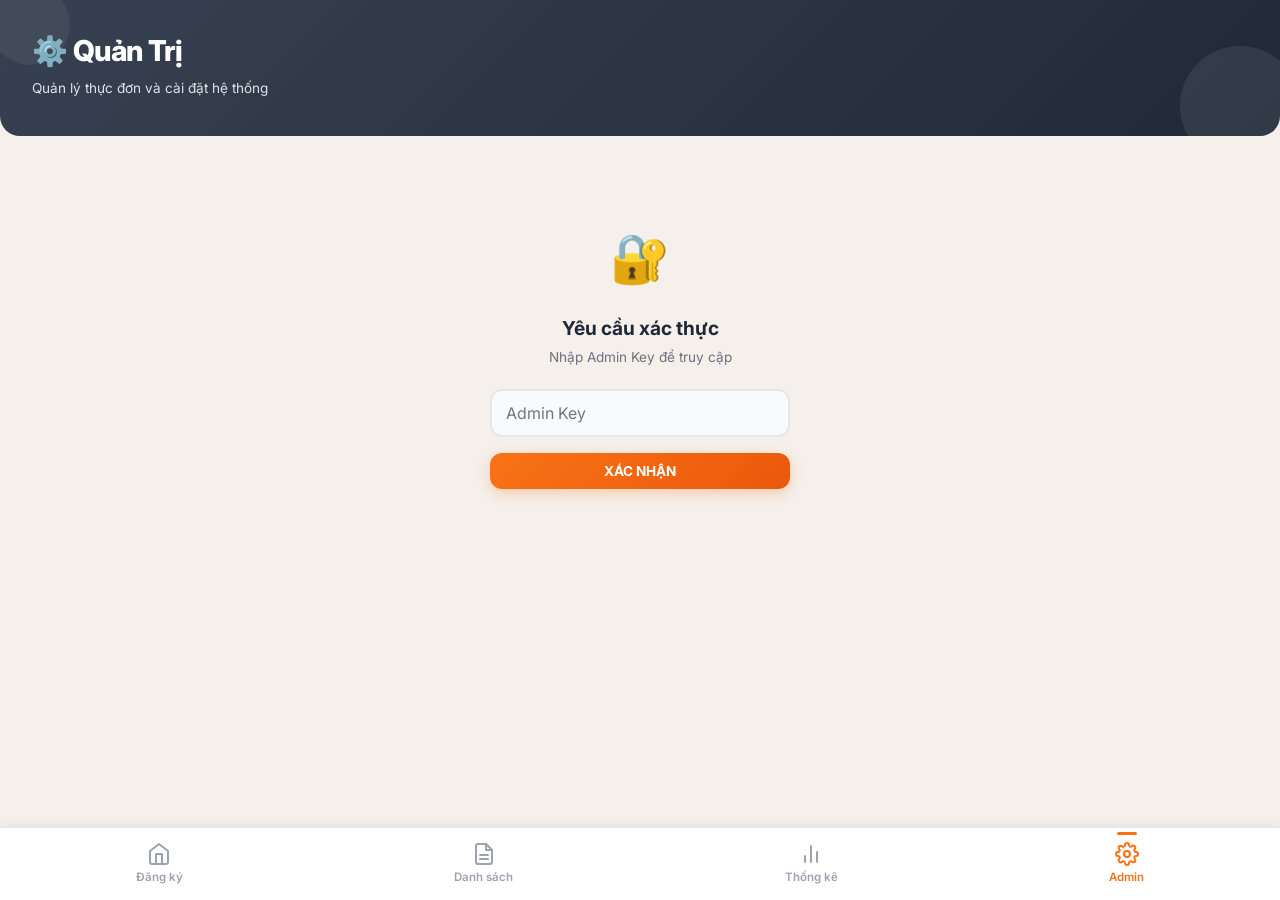
==== admin.html @ fa398e23 "feat: add open graph meta tags for social sharing" ====
<!DOCTYPE html>
<html lang="vi">
<head>
  <meta charset="UTF-8">
  <meta name="viewport" content="width=device-width, initial-scale=1.0, maximum-scale=1.0, user-scalable=no">
  <meta name="description" content="Quản trị căn tin - Quản lý thực đơn và cài đặt">
  <meta property="og:title" content="Quản Trị Căn Tin">
  <meta property="og:description" content="Quản lý thực đơn, xem thống kê và cài đặt hệ thống căn tin.">
  <meta property="og:image" content="https://bikhado.github.io/can-tin-vnpt/images/cantin-logo.png">
  <meta property="og:type" content="website">
  <title>Quản Trị Căn Tin</title>
  <link rel="stylesheet" href="css/style.css">
</head>
<body>

  <!-- Toast -->
  <div id="toast" class="toast"></div>

  <!-- Loading Overlay -->
  <div class="loading-overlay" id="loadingOverlay">
    <div class="lo-card">
      <div class="lo-emoji" id="loEmoji">⚙️</div>
      <div class="lo-text" id="loText">Đang tải...</div>
      <div class="lo-spinner"></div>
    </div>
  </div>

  <!-- Header -->
  <header class="page-header" style="background: linear-gradient(135deg, #374151, #1F2937);">
    <h1>⚙️ Quản Trị</h1>
    <p>Quản lý thực đơn và cài đặt hệ thống</p>
  </header>

  <!-- Admin Lock Screen -->
  <main class="container">

    <div id="lockScreen" class="admin-lock">
      <div class="lock-icon">🔐</div>
      <h2>Yêu cầu xác thực</h2>
      <p>Nhập Admin Key để truy cập</p>
      <div class="form-group">
        <input type="password" class="form-control" id="adminKeyInput" placeholder="Admin Key">
      </div>
      <button class="btn btn-primary btn-sm" id="btnVerify" onclick="verifyAdminKey()" style="max-width:300px;">
        <span id="btnVerifyText">XÁC NHẬN</span>
        <div class="spinner hidden" id="btnVerifySpinner"></div>
      </button>
    </div>

    <!-- Admin Panel (hidden until auth) -->
    <div id="adminPanel" class="hidden">

      <!-- Menu Management -->
      <div class="card">
        <div class="card-title">Quản lý thực đơn</div>
        <div class="form-group">
          <label class="form-label" for="menuDate">Ngày</label>
          <div class="date-wrap">
            <input type="date" class="form-control" id="menuDate">
            <span class="date-display placeholder" id="menuDateDisplay">dd/MM/yyyy</span>
          </div>
        </div>
        <div class="form-group">
          <label class="form-label" for="menuBreakfastInput">Bữa sáng</label>
          <input type="text" class="form-control" id="menuBreakfastInput" placeholder="VD: Bún Bò">
        </div>
        <div class="form-group">
          <label class="form-label" for="menuLunchInput">Bữa trưa</label>
          <input type="text" class="form-control" id="menuLunchInput" placeholder="VD: Cá Kho">
        </div>
        <button class="btn btn-success" onclick="saveMenu()">
          <span id="btnMenuText">💾 LƯU THỰC ĐƠN</span>
          <div class="spinner hidden" id="btnMenuSpinner"></div>
        </button>
      </div>

      <!-- Load existing menu -->
      <div class="card">
        <div class="card-title">Tải thực đơn hiện tại</div>
        <div class="form-group">
          <label class="form-label" for="loadMenuDate">Chọn ngày để tải</label>
          <div class="date-wrap">
            <input type="date" class="form-control" id="loadMenuDate">
            <span class="date-display placeholder" id="loadMenuDateDisplay">dd/MM/yyyy</span>
          </div>
        </div>
        <button class="btn btn-outline btn-sm" onclick="loadExistingMenu()">
          📥 TẢI THỰC ĐƠN
        </button>
        <div id="loadedMenuInfo" class="mt-16 hidden">
          <div class="menu-card">
            <div class="menu-emoji">🌅</div>
            <div>
              <div class="menu-label">Bữa sáng</div>
              <div class="menu-name" id="loadedBreakfast">—</div>
            </div>
          </div>
          <div class="menu-card">
            <div class="menu-emoji">☀️</div>
            <div>
              <div class="menu-label">Bữa trưa</div>
              <div class="menu-name" id="loadedLunch">—</div>
            </div>
          </div>
        </div>
      </div>

      <!-- Override Cutoff -->
      <div class="card">
        <div class="card-title">Cài đặt hệ thống</div>
        <div class="toggle-wrap">
          <div>
            <div class="toggle-label">Bỏ qua hạn chót</div>
            <div class="toggle-desc">Cho phép đăng ký sau 15:00</div>
          </div>
          <label class="toggle">
            <input type="checkbox" id="overrideToggle" onchange="toggleOverride()">
            <span class="toggle-slider"></span>
          </label>
        </div>
        <div id="overrideStatus" class="mt-8" style="font-size:.8rem;color:var(--gray-500);"></div>
      </div>

    </div>
  </main>

  <!-- Bottom Navigation -->
  <nav class="bottom-nav">
    <a href="index.html" class="nav-item">
      <svg class="nav-icon" viewBox="0 0 24 24" fill="none" stroke="currentColor" stroke-width="2" stroke-linecap="round" stroke-linejoin="round"><path d="M3 9l9-7 9 7v11a2 2 0 0 1-2 2H5a2 2 0 0 1-2-2z"/><polyline points="9 22 9 12 15 12 15 22"/></svg>
      <span>Đăng ký</span>
    </a>
    <a href="registrations.html" class="nav-item">
      <svg class="nav-icon" viewBox="0 0 24 24" fill="none" stroke="currentColor" stroke-width="2" stroke-linecap="round" stroke-linejoin="round"><path d="M14 2H6a2 2 0 0 0-2 2v16a2 2 0 0 0 2 2h12a2 2 0 0 0 2-2V8z"/><polyline points="14 2 14 8 20 8"/><line x1="16" y1="13" x2="8" y2="13"/><line x1="16" y1="17" x2="8" y2="17"/></svg>
      <span>Danh sách</span>
    </a>
    <a href="statistics.html" class="nav-item">
      <svg class="nav-icon" viewBox="0 0 24 24" fill="none" stroke="currentColor" stroke-width="2" stroke-linecap="round" stroke-linejoin="round"><line x1="18" y1="20" x2="18" y2="10"/><line x1="12" y1="20" x2="12" y2="4"/><line x1="6" y1="20" x2="6" y2="14"/></svg>
      <span>Thống kê</span>
    </a>
    <a href="admin.html" class="nav-item active">
      <svg class="nav-icon" viewBox="0 0 24 24" fill="none" stroke="currentColor" stroke-width="2" stroke-linecap="round" stroke-linejoin="round"><circle cx="12" cy="12" r="3"/><path d="M19.4 15a1.65 1.65 0 0 0 .33 1.82l.06.06a2 2 0 0 1 0 2.83 2 2 0 0 1-2.83 0l-.06-.06a1.65 1.65 0 0 0-1.82-.33 1.65 1.65 0 0 0-1 1.51V21a2 2 0 0 1-2 2 2 2 0 0 1-2-2v-.09A1.65 1.65 0 0 0 9 19.4a1.65 1.65 0 0 0-1.82.33l-.06.06a2 2 0 0 1-2.83 0 2 2 0 0 1 0-2.83l.06-.06A1.65 1.65 0 0 0 4.68 15a1.65 1.65 0 0 0-1.51-1H3a2 2 0 0 1-2-2 2 2 0 0 1 2-2h.09A1.65 1.65 0 0 0 4.6 9a1.65 1.65 0 0 0-.33-1.82l-.06-.06a2 2 0 0 1 0-2.83 2 2 0 0 1 2.83 0l.06.06A1.65 1.65 0 0 0 9 4.68a1.65 1.65 0 0 0 1-1.51V3a2 2 0 0 1 2-2 2 2 0 0 1 2 2v.09a1.65 1.65 0 0 0 1 1.51 1.65 1.65 0 0 0 1.82-.33l.06-.06a2 2 0 0 1 2.83 0 2 2 0 0 1 0 2.83l-.06.06A1.65 1.65 0 0 0 19.4 9a1.65 1.65 0 0 0 1.51 1H21a2 2 0 0 1 2 2 2 2 0 0 1-2 2h-.09a1.65 1.65 0 0 0-1.51 1z"/></svg>
      <span>Admin</span>
    </a>
  </nav>

  <script src="js/config.js"></script>
  <script src="js/admin.js"></script>
</body>
</html>
---- css/style.css ----
/* ============================================
   CANTEEN REGISTRATION SYSTEM — STYLE SYSTEM
   Mobile-first • Card-based • Food-app inspired
   ============================================ */

/* ---------- Google Fonts ---------- */
@import url('https://fonts.googleapis.com/css2?family=Inter:wght@400;500;600;700;800&display=swap');

/* ---------- Custom Properties ---------- */
:root {
  /* Primary palette — warm orange/amber */
  --primary-50: #FFF8F0;
  --primary-100: #FFEDD5;
  --primary-200: #FED7AA;
  --primary-300: #FDBA74;
  --primary-400: #FB923C;
  --primary-500: #F97316;
  --primary-600: #EA580C;
  --primary-700: #C2410C;

  /* Accent — teal */
  --accent-400: #2DD4BF;
  --accent-500: #14B8A6;
  --accent-600: #0D9488;

  /* Neutrals */
  --gray-50: #F9FAFB;
  --gray-100: #F3F4F6;
  --gray-200: #E5E7EB;
  --gray-300: #D1D5DB;
  --gray-400: #9CA3AF;
  --gray-500: #6B7280;
  --gray-600: #4B5563;
  --gray-700: #374151;
  --gray-800: #1F2937;
  --gray-900: #111827;

  /* Semantic */
  --success: #22C55E;
  --danger: #EF4444;
  --warning: #F59E0B;
  --info: #3B82F6;

  /* Surfaces */
  --bg-body: #F5F0EB;
  --bg-card: #FFFFFF;
  --bg-nav: #FFFFFF;

  /* Radius & shadows */
  --radius-sm: 8px;
  --radius-md: 12px;
  --radius-lg: 16px;
  --radius-xl: 20px;
  --radius-full: 9999px;

  --shadow-sm: 0 1px 3px rgba(0, 0, 0, .06), 0 1px 2px rgba(0, 0, 0, .04);
  --shadow-md: 0 4px 12px rgba(0, 0, 0, .08);
  --shadow-lg: 0 10px 30px rgba(0, 0, 0, .10);
  --shadow-xl: 0 20px 50px rgba(0, 0, 0, .12);

  /* Transitions */
  --ease: cubic-bezier(.4, 0, .2, 1);
}

/* ---------- Reset & Base ---------- */
*,
*::before,
*::after {
  box-sizing: border-box;
  margin: 0;
  padding: 0;
}

html {
  font-size: 16px;
  -webkit-tap-highlight-color: transparent;
  scroll-behavior: smooth;
}

body {
  font-family: 'Inter', -apple-system, BlinkMacSystemFont, sans-serif;
  background: var(--bg-body);
  color: var(--gray-800);
  line-height: 1.6;
  min-height: 100vh;
  padding-bottom: 80px;
  -webkit-font-smoothing: antialiased;
}

/* ---------- Bottom Navigation ---------- */
.bottom-nav {
  position: fixed;
  bottom: 0;
  left: 0;
  right: 0;
  background: var(--bg-nav);
  border-top: 1px solid var(--gray-200);
  display: flex;
  justify-content: space-around;
  align-items: center;
  padding: 6px 0 max(6px, env(safe-area-inset-bottom));
  z-index: 1000;
  box-shadow: 0 -2px 12px rgba(0, 0, 0, .06);
}

.nav-item {
  display: flex;
  flex-direction: column;
  align-items: center;
  gap: 2px;
  text-decoration: none;
  color: var(--gray-400);
  font-size: .65rem;
  font-weight: 600;
  padding: 4px 12px;
  border-radius: var(--radius-sm);
  transition: color .25s var(--ease), transform .2s var(--ease);
  position: relative;
}

.nav-item:active {
  transform: scale(.92);
}

.nav-item.active {
  color: var(--primary-500);
}

.nav-item.active::before {
  content: '';
  position: absolute;
  top: -6px;
  left: 50%;
  transform: translateX(-50%);
  width: 20px;
  height: 3px;
  border-radius: 2px;
  background: var(--primary-500);
}

.nav-icon {
  width: 22px;
  height: 22px;
}

/* ---------- Page Header ---------- */
.page-header {
  background: linear-gradient(135deg, var(--primary-500), var(--primary-600));
  color: white;
  padding: 20px 20px 28px;
  border-radius: 0 0 var(--radius-xl) var(--radius-xl);
  position: relative;
  overflow: hidden;
}

.page-header::after {
  content: '';
  position: absolute;
  bottom: -30px;
  right: -20px;
  width: 120px;
  height: 120px;
  background: rgba(255, 255, 255, .08);
  border-radius: 50%;
}

.page-header::before {
  content: '';
  position: absolute;
  top: -15px;
  left: -10px;
  width: 80px;
  height: 80px;
  background: rgba(255, 255, 255, .06);
  border-radius: 50%;
}

.page-header h1 {
  font-size: 1.5rem;
  font-weight: 800;
  letter-spacing: -.02em;
  position: relative;
  z-index: 1;
}

.page-header p {
  font-size: .85rem;
  opacity: .85;
  margin-top: 4px;
  position: relative;
  z-index: 1;
}

/* ---------- Container ---------- */
.container {
  padding: 16px;
  max-width: 600px;
  margin: 0 auto;
}

/* ---------- Card ---------- */
.card {
  background: var(--bg-card);
  border-radius: var(--radius-lg);
  padding: 20px;
  margin-bottom: 16px;
  box-shadow: var(--shadow-sm);
  transition: box-shadow .3s var(--ease), transform .3s var(--ease);
}

.card:hover {
  box-shadow: var(--shadow-md);
}

.card-title {
  font-size: .75rem;
  font-weight: 700;
  text-transform: uppercase;
  letter-spacing: .08em;
  color: var(--gray-400);
  margin-bottom: 12px;
}

/* ---------- Form Elements ---------- */
.form-group {
  margin-bottom: 16px;
}

.form-label {
  display: block;
  font-size: .8rem;
  font-weight: 600;
  color: var(--gray-600);
  margin-bottom: 6px;
}

.form-control {
  width: 100%;
  padding: 12px 14px;
  font-size: 1rem;
  font-family: inherit;
  border: 2px solid var(--gray-200);
  border-radius: var(--radius-md);
  background: var(--gray-50);
  color: var(--gray-800);
  transition: border-color .25s var(--ease), box-shadow .25s var(--ease);
  appearance: none;
  -webkit-appearance: none;
}

.form-control:focus {
  outline: none;
  border-color: var(--primary-400);
  box-shadow: 0 0 0 4px rgba(249, 115, 22, .12);
  background: #fff;
}

select.form-control {
  background-image: url("data:image/svg+xml,%3Csvg xmlns='http://www.w3.org/2000/svg' width='12' height='12' fill='%236B7280' viewBox='0 0 16 16'%3E%3Cpath d='M8 11L3 6h10z'/%3E%3C/svg%3E");
  background-repeat: no-repeat;
  background-position: right 14px center;
  padding-right: 36px;
}

/* Date input with dd/MM/yyyy overlay */
.date-wrap {
  position: relative;
}

.date-wrap input[type="date"] {
  color: transparent;
}

.date-wrap input[type="date"]::-webkit-datetime-edit {
  color: transparent;
}

.date-wrap input[type="date"]::-webkit-calendar-picker-indicator {
  position: relative;
  z-index: 2;
  opacity: .6;
  cursor: pointer;
}

.date-wrap .date-display {
  position: absolute;
  top: 50%;
  left: 14px;
  transform: translateY(-50%);
  pointer-events: none;
  font-size: 1rem;
  color: var(--gray-800);
  font-family: inherit;
  z-index: 1;
}

.date-wrap .date-display.placeholder {
  color: var(--gray-400);
}

/* ---------- Checkbox (Meal selector) ---------- */
.meal-options {
  display: flex;
  flex-direction: column;
  gap: 12px;
}

.meal-check {
  display: flex;
  align-items: center;
  gap: 14px;
  padding: 14px 16px;
  border: 2px solid var(--gray-200);
  border-radius: var(--radius-md);
  cursor: pointer;
  transition: border-color .25s var(--ease), background .25s var(--ease), transform .15s var(--ease);
  user-select: none;
}

.meal-check:active {
  transform: scale(.98);
}

.meal-check.checked {
  border-color: var(--primary-400);
  background: var(--primary-50);
}

.meal-check input[type="checkbox"] {
  display: none;
}

.meal-check .check-box {
  width: 24px;
  height: 24px;
  border: 2px solid var(--gray-300);
  border-radius: 6px;
  display: flex;
  align-items: center;
  justify-content: center;
  flex-shrink: 0;
  transition: background .2s var(--ease), border-color .2s var(--ease);
}

.meal-check.checked .check-box {
  background: var(--primary-500);
  border-color: var(--primary-500);
}

.meal-check .check-box svg {
  width: 14px;
  height: 14px;
  fill: none;
  stroke: white;
  stroke-width: 2.5;
  stroke-linecap: round;
  stroke-linejoin: round;
  opacity: 0;
  transform: scale(.5);
  transition: opacity .2s var(--ease), transform .2s var(--ease);
}

.meal-check.checked .check-box svg {
  opacity: 1;
  transform: scale(1);
}

.meal-check .meal-info {
  flex: 1;
}

.meal-check .meal-type {
  font-weight: 700;
  font-size: .95rem;
  color: var(--gray-800);
}

.meal-check .meal-menu {
  font-size: .8rem;
  color: var(--gray-500);
  margin-top: 2px;
}

/* ---------- Buttons ---------- */
.btn {
  display: inline-flex;
  align-items: center;
  justify-content: center;
  gap: 8px;
  padding: 14px 24px;
  font-size: 1rem;
  font-weight: 700;
  font-family: inherit;
  border: none;
  border-radius: var(--radius-md);
  cursor: pointer;
  transition: background .25s var(--ease), transform .15s var(--ease), box-shadow .25s var(--ease);
  width: 100%;
}

.btn:active {
  transform: scale(.97);
}

.btn:disabled {
  opacity: .5;
  cursor: not-allowed;
  transform: none !important;
}

.btn-primary {
  background: linear-gradient(135deg, var(--primary-500), var(--primary-600));
  color: white;
  box-shadow: 0 4px 14px rgba(249, 115, 22, .3);
}

.btn-primary:hover:not(:disabled) {
  box-shadow: 0 6px 20px rgba(249, 115, 22, .4);
}

.btn-success {
  background: linear-gradient(135deg, var(--success), #16A34A);
  color: white;
  box-shadow: 0 4px 14px rgba(34, 197, 94, .3);
}

.btn-danger {
  background: linear-gradient(135deg, var(--danger), #DC2626);
  color: white;
}

.btn-outline {
  background: transparent;
  border: 2px solid var(--gray-300);
  color: var(--gray-700);
}

.btn-outline:hover:not(:disabled) {
  background: var(--gray-100);
}

.btn-sm {
  padding: 10px 16px;
  font-size: .85rem;
}

/* ---------- Alerts ---------- */
.alert {
  padding: 14px 16px;
  border-radius: var(--radius-md);
  font-size: .85rem;
  font-weight: 500;
  display: flex;
  align-items: flex-start;
  gap: 10px;
  margin-bottom: 16px;
  animation: slideDown .3s var(--ease);
}

@keyframes slideDown {
  from {
    opacity: 0;
    transform: translateY(-8px);
  }

  to {
    opacity: 1;
    transform: translateY(0);
  }
}

.alert-warning {
  background: #FEF3C7;
  color: #92400E;
  border-left: 4px solid var(--warning);
}

.alert-success {
  background: #DCFCE7;
  color: #166534;
  border-left: 4px solid var(--success);
}

.alert-danger {
  background: #FEE2E2;
  color: #991B1B;
  border-left: 4px solid var(--danger);
}

.alert-info {
  background: #DBEAFE;
  color: #1E40AF;
  border-left: 4px solid var(--info);
}

.alert-icon {
  font-size: 1.1rem;
  flex-shrink: 0;
  line-height: 1;
}

/* ---------- Table ---------- */
.table-wrap {
  overflow-x: auto;
  -webkit-overflow-scrolling: touch;
  border-radius: var(--radius-md);
}

table {
  width: 100%;
  border-collapse: collapse;
  font-size: .85rem;
}

thead th {
  background: var(--gray-100);
  padding: 10px 12px;
  text-align: left;
  font-weight: 700;
  font-size: .7rem;
  text-transform: uppercase;
  letter-spacing: .06em;
  color: var(--gray-500);
  white-space: nowrap;
  position: sticky;
  top: 0;
}

tbody td {
  padding: 12px;
  border-bottom: 1px solid var(--gray-100);
  color: var(--gray-700);
}

tbody tr:last-child td {
  border-bottom: none;
}

tbody tr {
  transition: background .15s var(--ease);
}

tbody tr:hover {
  background: var(--gray-50);
}

/* ---------- Badge ---------- */
.badge {
  display: inline-flex;
  align-items: center;
  padding: 3px 10px;
  border-radius: var(--radius-full);
  font-size: .7rem;
  font-weight: 700;
  text-transform: uppercase;
  letter-spacing: .04em;
}

.badge-yes {
  background: #DCFCE7;
  color: #166534;
}

.badge-no {
  background: var(--gray-100);
  color: var(--gray-400);
}

/* ---------- Toggle Switch ---------- */
.toggle-wrap {
  display: flex;
  align-items: center;
  justify-content: space-between;
  gap: 12px;
}

.toggle-label {
  font-weight: 600;
  font-size: .9rem;
}

.toggle-desc {
  font-size: .78rem;
  color: var(--gray-500);
  margin-top: 2px;
}

.toggle {
  position: relative;
  width: 52px;
  height: 28px;
  flex-shrink: 0;
}

.toggle input {
  display: none;
}

.toggle-slider {
  position: absolute;
  inset: 0;
  background: var(--gray-300);
  border-radius: var(--radius-full);
  cursor: pointer;
  transition: background .3s var(--ease);
}

.toggle-slider::after {
  content: '';
  position: absolute;
  width: 22px;
  height: 22px;
  background: white;
  border-radius: 50%;
  top: 3px;
  left: 3px;
  box-shadow: var(--shadow-sm);
  transition: transform .3s var(--ease);
}

.toggle input:checked+.toggle-slider {
  background: var(--primary-500);
}

.toggle input:checked+.toggle-slider::after {
  transform: translateX(24px);
}

/* ---------- Menu Display Card ---------- */
.menu-card {
  display: flex;
  align-items: center;
  gap: 12px;
  padding: 12px 14px;
  background: var(--gray-50);
  border-radius: var(--radius-md);
  margin-bottom: 8px;
}

.menu-card:last-child {
  margin-bottom: 0;
}

.menu-emoji {
  font-size: 1.6rem;
  width: 40px;
  height: 40px;
  display: flex;
  align-items: center;
  justify-content: center;
  background: white;
  border-radius: var(--radius-sm);
  box-shadow: var(--shadow-sm);
}

.menu-card .menu-label {
  font-size: .72rem;
  font-weight: 600;
  color: var(--gray-400);
  text-transform: uppercase;
  letter-spacing: .06em;
}

.menu-card .menu-name {
  font-size: .95rem;
  font-weight: 600;
  color: var(--gray-800);
}

/* ---------- Deadline Banner ---------- */
.deadline-info {
  display: flex;
  align-items: center;
  gap: 8px;
  padding: 10px 14px;
  background: var(--gray-100);
  border-radius: var(--radius-md);
  font-size: .8rem;
  color: var(--gray-500);
  font-weight: 500;
}

.deadline-info .dl-icon {
  font-size: 1rem;
}

/* ---------- Loading / Spinner ---------- */
.spinner {
  display: inline-block;
  width: 20px;
  height: 20px;
  border: 3px solid rgba(255, 255, 255, .3);
  border-radius: 50%;
  border-top-color: #fff;
  animation: spin .6s linear infinite;
}

@keyframes spin {
  to {
    transform: rotate(360deg);
  }
}

.loading-screen {
  display: flex;
  flex-direction: column;
  align-items: center;
  justify-content: center;
  gap: 12px;
  padding: 60px 20px;
  color: var(--gray-400);
  font-size: .85rem;
}

.loading-screen .spinner {
  border-color: var(--gray-200);
  border-top-color: var(--primary-500);
  width: 32px;
  height: 32px;
}

/* ---------- Global Loading Overlay ---------- */
.loading-overlay {
  position: fixed;
  inset: 0;
  background: rgba(0, 0, 0, .35);
  backdrop-filter: blur(4px);
  -webkit-backdrop-filter: blur(4px);
  display: flex;
  flex-direction: column;
  align-items: center;
  justify-content: center;
  gap: 16px;
  z-index: 8888;
  opacity: 0;
  pointer-events: none;
  transition: opacity .3s var(--ease);
}

.loading-overlay.show {
  opacity: 1;
  pointer-events: auto;
}

.loading-overlay .lo-card {
  background: white;
  border-radius: var(--radius-lg);
  padding: 28px 32px;
  text-align: center;
  box-shadow: var(--shadow-xl);
  animation: bounceIn .4s var(--ease);
  max-width: 280px;
}

@keyframes bounceIn {
  0% {
    opacity: 0;
    transform: scale(.85);
  }

  60% {
    transform: scale(1.03);
  }

  100% {
    opacity: 1;
    transform: scale(1);
  }
}

.loading-overlay .lo-emoji {
  font-size: 2.2rem;
  margin-bottom: 8px;
  animation: wiggle 1s ease infinite;
}

@keyframes wiggle {

  0%,
  100% {
    transform: rotate(0deg);
  }

  25% {
    transform: rotate(-8deg);
  }

  75% {
    transform: rotate(8deg);
  }
}

.loading-overlay .lo-text {
  font-size: .9rem;
  font-weight: 600;
  color: var(--gray-700);
  line-height: 1.5;
}

.loading-overlay .lo-spinner {
  display: inline-block;
  width: 24px;
  height: 24px;
  border: 3px solid var(--gray-200);
  border-radius: 50%;
  border-top-color: var(--primary-500);
  animation: spin .6s linear infinite;
  margin-top: 8px;
}

/* ---------- Empty State ---------- */
.empty-state {
  text-align: center;
  padding: 40px 20px;
  color: var(--gray-400);
}

.empty-state .empty-icon {
  font-size: 2.5rem;
  margin-bottom: 8px;
}

.empty-state p {
  font-size: .85rem;
}

/* ---------- Stat Cards ---------- */
.stat-grid {
  display: grid;
  grid-template-columns: 1fr 1fr;
  gap: 12px;
  margin-bottom: 16px;
}

.stat-card {
  background: white;
  border-radius: var(--radius-md);
  padding: 16px;
  text-align: center;
  box-shadow: var(--shadow-sm);
}

.stat-card .stat-value {
  font-size: 1.8rem;
  font-weight: 800;
  color: var(--primary-500);
}

.stat-card .stat-label {
  font-size: .72rem;
  font-weight: 600;
  text-transform: uppercase;
  letter-spacing: .06em;
  color: var(--gray-400);
  margin-top: 2px;
}

.stat-card.accent .stat-value {
  color: var(--accent-500);
}

/* ---------- Employee Picker ---------- */
.emp-picker-btn {
  display: flex;
  align-items: center;
  justify-content: space-between;
  cursor: pointer;
  text-align: left;
  background: var(--gray-50);
}

.emp-picker-placeholder {
  color: var(--gray-400);
}

.emp-picker-arrow {
  color: var(--gray-400);
  font-size: .7rem;
}

.emp-picker-btn.selected {
  border-color: var(--primary-400);
  background: var(--primary-50);
}

.emp-picker-btn.selected .emp-picker-placeholder {
  color: var(--gray-800);
  font-weight: 600;
}

.emp-modal-overlay {
  position: fixed;
  inset: 0;
  background: rgba(0, 0, 0, .4);
  backdrop-filter: blur(4px);
  -webkit-backdrop-filter: blur(4px);
  z-index: 9000;
  opacity: 0;
  pointer-events: none;
  transition: opacity .3s var(--ease);
}

.emp-modal-overlay.show {
  opacity: 1;
  pointer-events: auto;
}

.emp-modal {
  position: absolute;
  bottom: 0;
  left: 0;
  right: 0;
  top: 60px;
  background: white;
  border-radius: var(--radius-xl) var(--radius-xl) 0 0;
  display: flex;
  flex-direction: column;
  animation: slideUp .35s var(--ease);
  overflow: hidden;
}

@keyframes slideUp {
  from {
    transform: translateY(100%);
  }

  to {
    transform: translateY(0);
  }
}

/* ---------- Confirm Modal ---------- */
.confirm-dialog {
  position: absolute;
  top: 50%;
  left: 50%;
  transform: translate(-50%, -50%) scale(0.95);
  background: white;
  width: 90%;
  max-width: 320px;
  border-radius: var(--radius-xl);
  padding: 24px;
  text-align: center;
  box-shadow: var(--shadow-xl);
  opacity: 0;
  transition: all .3s var(--ease);
}

.emp-modal-overlay.show .confirm-dialog {
  transform: translate(-50%, -50%) scale(1);
  opacity: 1;
}

.confirm-icon {
  font-size: 2.5rem;
  margin-bottom: 12px;
}

.confirm-title {
  font-size: 1.1rem;
  font-weight: 700;
  color: var(--gray-800);
  margin-bottom: 8px;
}

.confirm-msg {
  font-size: .95rem;
  color: var(--gray-500);
  margin-bottom: 24px;
  line-height: 1.5;
}

.confirm-actions {
  display: flex;
  gap: 12px;
}

.confirm-actions .btn {
  flex: 1;
  padding: 12px;
}

.emp-modal-header {
  display: flex;
  align-items: center;
  justify-content: space-between;
  padding: 16px 20px 8px;
}

.emp-modal-header h3 {
  font-size: 1.1rem;
  font-weight: 700;
}

.emp-modal-close {
  background: var(--gray-100);
  border: none;
  width: 32px;
  height: 32px;
  border-radius: 50%;
  font-size: 1rem;
  cursor: pointer;
  display: flex;
  align-items: center;
  justify-content: center;
  color: var(--gray-500);
}

.emp-modal-search {
  padding: 8px 20px;
}

.emp-modal-count {
  padding: 0 20px 8px;
  font-size: .75rem;
  font-weight: 600;
  color: var(--gray-400);
  text-transform: uppercase;
  letter-spacing: .06em;
}

.emp-modal-list {
  flex: 1;
  overflow-y: auto;
  -webkit-overflow-scrolling: touch;
  padding: 0 12px 20px;
}

.emp-row {
  display: flex;
  align-items: center;
  gap: 12px;
  padding: 12px 14px;
  border-radius: var(--radius-md);
  cursor: pointer;
  transition: background .15s var(--ease);
  border-bottom: 1px solid var(--gray-100);
}

.emp-row:last-child {
  border-bottom: none;
}

.emp-row:active {
  background: var(--primary-50);
  transform: scale(.99);
}

.emp-row .emp-avatar {
  width: 36px;
  height: 36px;
  border-radius: 50%;
  background: linear-gradient(135deg, var(--primary-200), var(--primary-400));
  display: flex;
  align-items: center;
  justify-content: center;
  font-size: .8rem;
  font-weight: 700;
  color: white;
  flex-shrink: 0;
}

.emp-row .emp-info {
  flex: 1;
  min-width: 0;
}

.emp-row .emp-name {
  font-weight: 600;
  font-size: .9rem;
  color: var(--gray-800);
  white-space: nowrap;
  overflow: hidden;
  text-overflow: ellipsis;
}

.emp-row .emp-dept {
  font-size: .75rem;
  color: var(--gray-400);
  white-space: nowrap;
  overflow: hidden;
  text-overflow: ellipsis;
}

/* ---------- Admin Key Input ---------- */
.admin-lock {
  display: flex;
  flex-direction: column;
  align-items: center;
  justify-content: center;
  padding: 60px 20px;
  text-align: center;
}

.admin-lock .lock-icon {
  font-size: 3rem;
  margin-bottom: 16px;
}

.admin-lock h2 {
  font-size: 1.2rem;
  margin-bottom: 4px;
}

.admin-lock p {
  font-size: .85rem;
  color: var(--gray-500);
  margin-bottom: 20px;
}

.admin-lock .form-group {
  width: 100%;
  max-width: 300px;
}

/* ---------- Toast Notification ---------- */
.toast {
  position: fixed;
  top: 20px;
  left: 50%;
  transform: translateX(-50%) translateY(-100px);
  background: var(--gray-800);
  color: white;
  padding: 12px 20px;
  border-radius: var(--radius-md);
  font-size: .85rem;
  font-weight: 600;
  box-shadow: var(--shadow-lg);
  z-index: 9999;
  transition: transform .4s var(--ease);
  white-space: nowrap;
}

.toast.show {
  transform: translateX(-50%) translateY(0);
}

.toast.toast-success {
  background: #166534;
}

.toast.toast-error {
  background: #991B1B;
}

/* ---------- Utility ---------- */
.text-center {
  text-align: center;
}

.mb-8 {
  margin-bottom: 8px;
}

.mb-12 {
  margin-bottom: 12px;
}

.mb-16 {
  margin-bottom: 16px;
}

.mt-8 {
  margin-top: 8px;
}

.mt-16 {
  margin-top: 16px;
}

.hidden {
  display: none !important;
}

/* ---------- Responsive ---------- */
@media (min-width: 768px) {
  .page-header {
    padding: 28px 32px 36px;
  }

  .page-header h1 {
    font-size: 1.8rem;
  }

  .container {
    padding: 24px;
  }

  .bottom-nav {
    padding: 10px 0;
  }

  .nav-item {
    font-size: .72rem;
  }

  .nav-icon {
    width: 24px;
    height: 24px;
  }

  .meal-options {
    flex-direction: row;
  }

  .meal-check {
    flex: 1;
  }
}
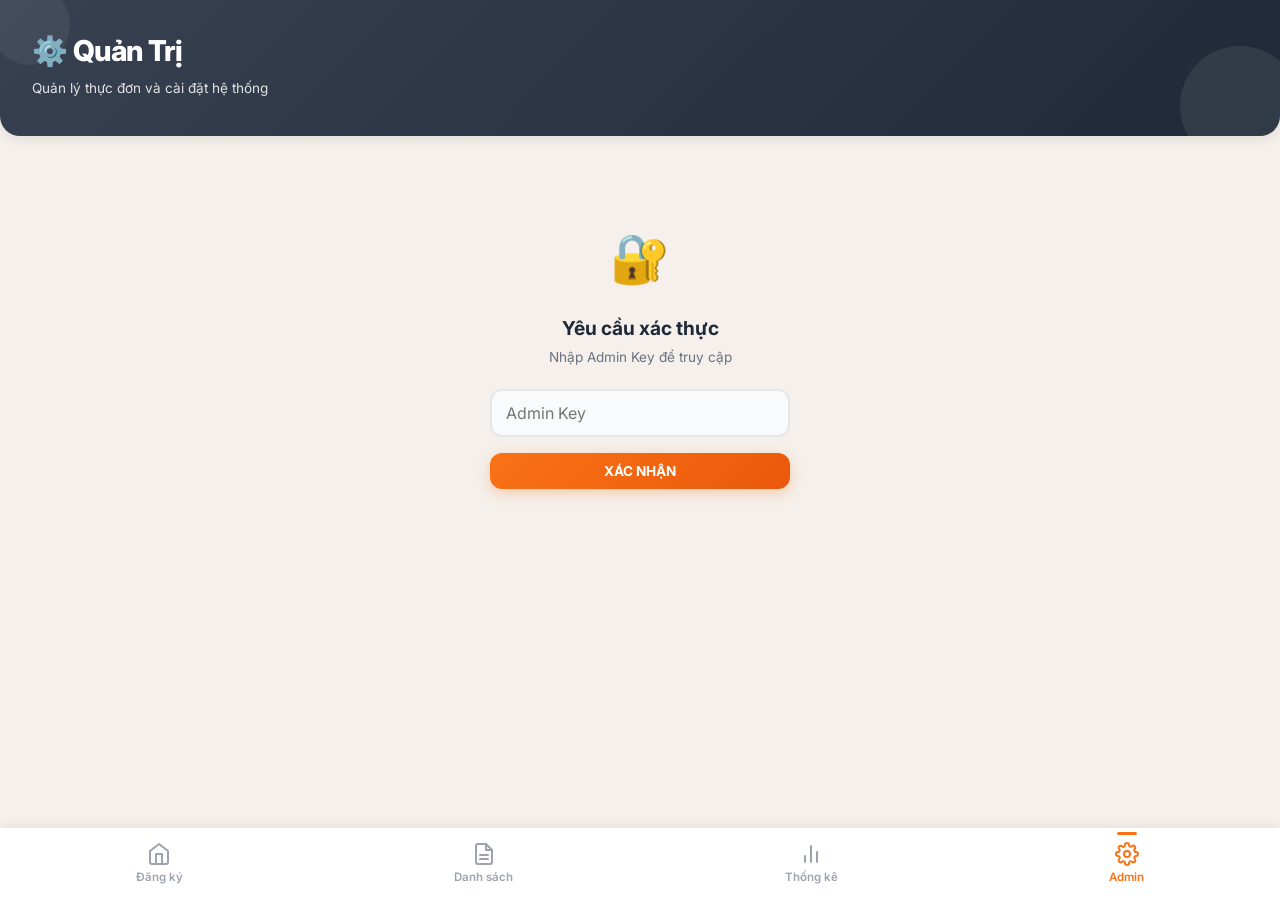
==== commit b1864dd1: "feat: admin clone menu feature" ====
--- a/admin.html
+++ b/admin.html
@@ -4,8 +4,8 @@
   <meta charset="UTF-8">
   <meta name="viewport" content="width=device-width, initial-scale=1.0, maximum-scale=1.0, user-scalable=no">
   <meta name="description" content="Quản trị căn tin - Quản lý thực đơn và cài đặt">
-  <meta property="og:title" content="Quản Trị Căn Tin">
-  <meta property="og:description" content="Quản lý thực đơn, xem thống kê và cài đặt hệ thống căn tin.">
+  <meta property="og:title" content="Căn Tin VNPT - Đăng Ký Suất Ăn">
+  <meta property="og:description" content="Hệ thống đăng ký suất ăn căn tin. Đơn giản, nhanh chóng và tiện lợi.">
   <meta property="og:image" content="https://bikhado.github.io/can-tin-vnpt/images/cantin-logo.png">
   <meta property="og:type" content="website">
   <title>Quản Trị Căn Tin</title>
@@ -105,6 +105,22 @@
         </div>
       </div>
 
+      <!-- Clone Menu -->
+      <div class="card">
+        <div class="card-title">Sao chép thực đơn tuần</div>
+        <div class="form-group">
+          <label class="form-label" for="cloneWeekInput">Chọn tuần <strong>ÁP DỤNG</strong></label>
+          <div class="date-wrap">
+            <input type="week" class="form-control" id="cloneWeekInput">
+          </div>
+        </div>
+        <p style="font-size: 0.8rem; color: var(--gray-500); margin-bottom: 12px;">Hệ thống sẽ lấy thực đơn của <strong>tuần trước đó</strong> và chép đè sang tuần bạn chọn ở trên.</p>
+        <button class="btn btn-primary" onclick="clonePreviousWeekMenu()">
+          <span id="btnCloneText">📋 COPY THỰC ĐƠN TUẦN TRƯỚC</span>
+          <div class="spinner hidden" id="btnCloneSpinner"></div>
+        </button>
+      </div>
+
       <!-- Override Cutoff -->
       <div class="card">
         <div class="card-title">Cài đặt hệ thống</div>
--- a/css/style.css
+++ b/css/style.css
@@ -147,10 +147,13 @@
 .page-header {
   background: linear-gradient(135deg, var(--primary-500), var(--primary-600));
   color: white;
-  padding: 20px 20px 28px;
+  padding: 16px 20px 24px;
   border-radius: 0 0 var(--radius-xl) var(--radius-xl);
-  position: relative;
+  position: sticky;
+  top: 0;
+  z-index: 40;
   overflow: hidden;
+  box-shadow: var(--shadow-md);
 }
 
 .page-header::after {
@@ -1172,6 +1175,67 @@
   display: none !important;
 }
 
+/* ---------- Weekly Calendar Registration ---------- */
+.day-block {
+  border: 1px solid var(--gray-200);
+  border-radius: var(--radius-lg);
+  margin-bottom: 12px;
+  overflow: hidden;
+  background: white;
+}
+
+.day-header {
+  background: var(--gray-50);
+  padding: 10px 16px;
+  border-bottom: 1px solid var(--gray-200);
+  display: flex;
+  justify-content: space-between;
+  align-items: center;
+  font-weight: 600;
+  color: var(--gray-800);
+}
+
+.day-header.disabled {
+  background: var(--gray-100);
+  color: var(--gray-400);
+}
+
+.day-header-left {
+  display: flex;
+  align-items: center;
+  gap: 8px;
+}
+
+.day-header-right {
+  font-size: 0.85rem;
+  color: var(--gray-500);
+  display: flex;
+  align-items: center;
+  gap: 4px;
+}
+
+.day-meals {
+  display: flex;
+  flex-direction: column;
+}
+
+.day-meals .meal-check {
+  border: none;
+  border-radius: 0;
+  border-bottom: 1px solid var(--gray-100);
+  margin-bottom: 0;
+}
+
+.day-meals .meal-check:last-child {
+  border-bottom: none;
+}
+
+.meal-disabled {
+  opacity: 0.6;
+  pointer-events: none;
+  background-color: var(--gray-50);
+}
+
 /* ---------- Responsive ---------- */
 @media (min-width: 768px) {
   .page-header {
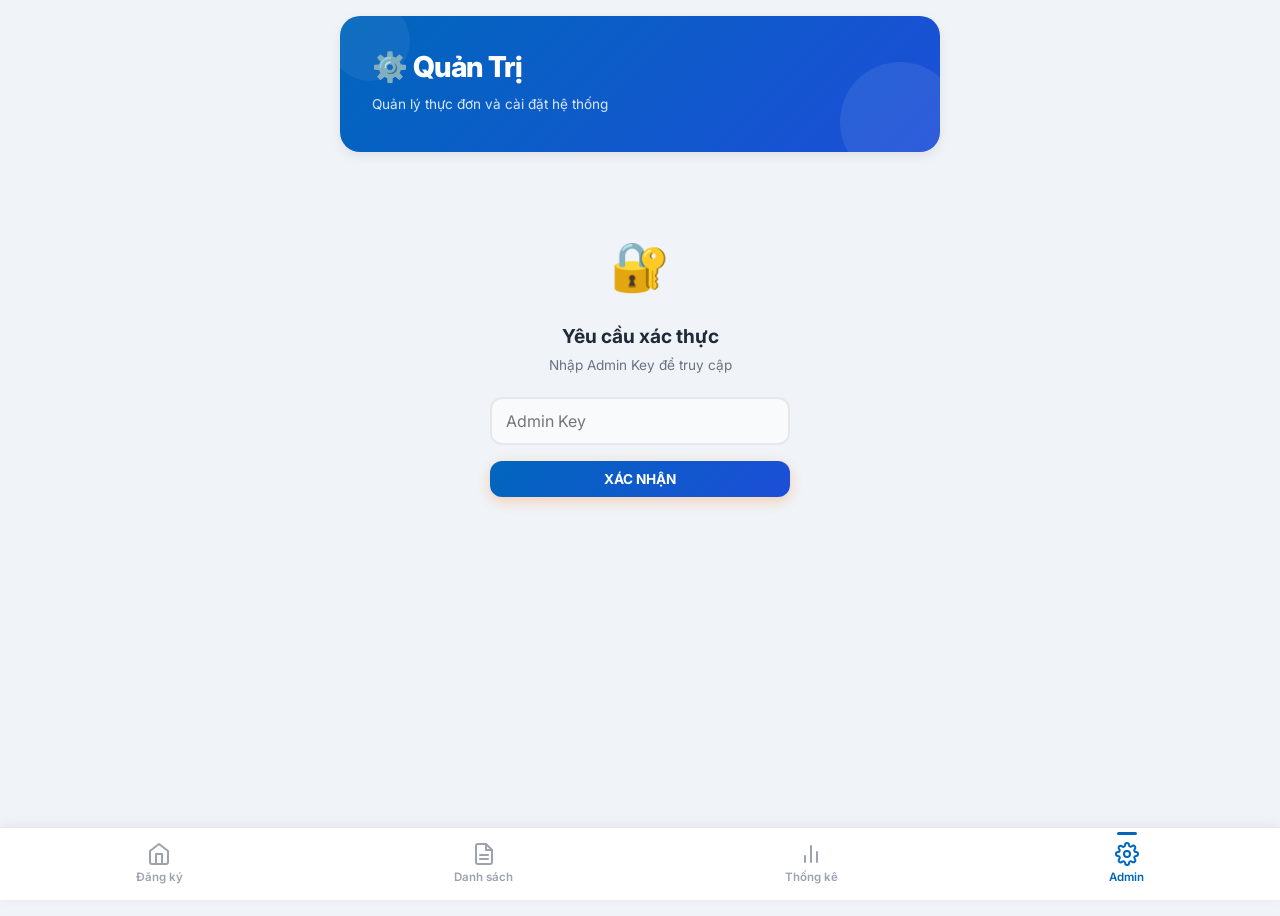
==== commit df484249: "style: update app branding to VNPT Blue theme across all pages and charts" ====
--- a/admin.html
+++ b/admin.html
@@ -26,7 +26,7 @@
   </div>
 
   <!-- Header -->
-  <header class="page-header" style="background: linear-gradient(135deg, #374151, #1F2937);">
+  <header class="page-header" style="background: linear-gradient(135deg, var(--primary-500), var(--primary-600));">
     <h1>⚙️ Quản Trị</h1>
     <p>Quản lý thực đơn và cài đặt hệ thống</p>
   </header>
@@ -50,59 +50,80 @@
     <!-- Admin Panel (hidden until auth) -->
     <div id="adminPanel" class="hidden">
 
-      <!-- Menu Management -->
-      <div class="card">
-        <div class="card-title">Quản lý thực đơn</div>
+      <!-- Menu Management (Weekly) -->
+      <div class="card">
+        <div class="card-title">Quản lý thực đơn tuần</div>
         <div class="form-group">
-          <label class="form-label" for="menuDate">Ngày</label>
-          <div class="date-wrap">
-            <input type="date" class="form-control" id="menuDate">
-            <span class="date-display placeholder" id="menuDateDisplay">dd/MM/yyyy</span>
-          </div>
-        </div>
-        <div class="form-group">
-          <label class="form-label" for="menuBreakfastInput">Bữa sáng</label>
-          <input type="text" class="form-control" id="menuBreakfastInput" placeholder="VD: Bún Bò">
-        </div>
-        <div class="form-group">
-          <label class="form-label" for="menuLunchInput">Bữa trưa</label>
-          <input type="text" class="form-control" id="menuLunchInput" placeholder="VD: Cá Kho">
-        </div>
-        <button class="btn btn-success" onclick="saveMenu()">
-          <span id="btnMenuText">💾 LƯU THỰC ĐƠN</span>
-          <div class="spinner hidden" id="btnMenuSpinner"></div>
+          <label class="form-label" for="menuWeekInput">Chọn tuần</label>
+          <input type="week" class="form-control" id="menuWeekInput" style="height: 44px; margin-bottom: 8px;">
+          <button class="btn btn-outline" style="width: 100%; height: 44px;" onclick="loadWeeklyMenuForEdit()">
+            📥 TẢI DỮ LIỆU TUẦN NÀY
+          </button>
+        </div>
+        
+        <div id="weeklyMenuGrid" class="hidden">
+            <div style="font-size: 0.8rem; color: var(--gray-500); margin-bottom: 12px; text-align: center;">Để trống nghĩa là ngày đó không có món ăn.</div>
+            
+            <!-- Mon -->
+            <div class="day-edit-block">
+                <div class="day-edit-header" id="headerMon">Thứ Hai, --/--</div>
+                <div class="day-edit-inputs">
+                    <input type="text" class="form-control mb-4" id="inputMonB" placeholder="🌅 Bữa sáng">
+                    <input type="text" class="form-control" id="inputMonL" placeholder="☀️ Bữa trưa">
+                </div>
+            </div>
+            
+            <!-- Tue -->
+            <div class="day-edit-block">
+                <div class="day-edit-header" id="headerTue">Thứ Ba, --/--</div>
+                <div class="day-edit-inputs">
+                    <input type="text" class="form-control mb-4" id="inputTueB" placeholder="🌅 Bữa sáng">
+                    <input type="text" class="form-control" id="inputTueL" placeholder="☀️ Bữa trưa">
+                </div>
+            </div>
+
+            <!-- Wed -->
+            <div class="day-edit-block">
+                <div class="day-edit-header" id="headerWed">Thứ Tư, --/--</div>
+                <div class="day-edit-inputs">
+                    <input type="text" class="form-control mb-4" id="inputWedB" placeholder="🌅 Bữa sáng">
+                    <input type="text" class="form-control" id="inputWedL" placeholder="☀️ Bữa trưa">
+                </div>
+            </div>
+
+            <!-- Thu -->
+            <div class="day-edit-block">
+                <div class="day-edit-header" id="headerThu">Thứ Năm, --/--</div>
+                <div class="day-edit-inputs">
+                    <input type="text" class="form-control mb-4" id="inputThuB" placeholder="🌅 Bữa sáng">
+                    <input type="text" class="form-control" id="inputThuL" placeholder="☀️ Bữa trưa">
+                </div>
+            </div>
+
+            <!-- Fri -->
+            <div class="day-edit-block">
+                <div class="day-edit-header" id="headerFri">Thứ Sáu, --/--</div>
+                <div class="day-edit-inputs">
+                    <input type="text" class="form-control mb-4" id="inputFriB" placeholder="🌅 Bữa sáng">
+                    <input type="text" class="form-control" id="inputFriL" placeholder="☀️ Bữa trưa">
+                </div>
+            </div>
+
+            <button class="btn btn-success mt-16" onclick="saveWeeklyMenu()">
+              <span id="btnMenuText">💾 LƯU THỰC ĐƠN TUẦN</span>
+              <div class="spinner hidden" id="btnMenuSpinner"></div>
+            </button>
+        </div>
+      </div>
+
+      <!-- Clear Old Menu -->
+      <div class="card">
+        <div class="card-title">Dọn dẹp dữ liệu</div>
+        <p style="font-size: 0.8rem; color: var(--gray-500); margin-bottom: 12px;">Hệ thống sẽ tự động tìm và xóa các món ăn của những tuần trước đó (tính đến trước ngày hôm nay) để bảng tính gọn gàng hơn.</p>
+        <button class="btn btn-outline" style="border-color: var(--danger-500); color: var(--danger-500);" onclick="showConfirmPurge()">
+          <span id="btnPurgeText">🗑️ XÓA DỮ LIỆU CŨ</span>
+          <div class="spinner hidden" id="btnPurgeSpinner"></div>
         </button>
-      </div>
-
-      <!-- Load existing menu -->
-      <div class="card">
-        <div class="card-title">Tải thực đơn hiện tại</div>
-        <div class="form-group">
-          <label class="form-label" for="loadMenuDate">Chọn ngày để tải</label>
-          <div class="date-wrap">
-            <input type="date" class="form-control" id="loadMenuDate">
-            <span class="date-display placeholder" id="loadMenuDateDisplay">dd/MM/yyyy</span>
-          </div>
-        </div>
-        <button class="btn btn-outline btn-sm" onclick="loadExistingMenu()">
-          📥 TẢI THỰC ĐƠN
-        </button>
-        <div id="loadedMenuInfo" class="mt-16 hidden">
-          <div class="menu-card">
-            <div class="menu-emoji">🌅</div>
-            <div>
-              <div class="menu-label">Bữa sáng</div>
-              <div class="menu-name" id="loadedBreakfast">—</div>
-            </div>
-          </div>
-          <div class="menu-card">
-            <div class="menu-emoji">☀️</div>
-            <div>
-              <div class="menu-label">Bữa trưa</div>
-              <div class="menu-name" id="loadedLunch">—</div>
-            </div>
-          </div>
-        </div>
       </div>
 
       <!-- Clone Menu -->
@@ -140,6 +161,20 @@
     </div>
   </main>
 
+  <!-- Custom Confirm Modal -->
+  <div class="modal-overlay hidden" id="confirmModal">
+    <div class="modal-content">
+      <div class="modal-title">Xác nhận dọn dẹp</div>
+      <p style="margin-bottom: 24px; color: var(--gray-600); font-size: 0.95rem;">
+        Hành động này sẽ xóa vĩnh viễn các thực đơn trong danh sách (tính đến trước ngày hôm nay). Bạn có chắc chắn muốn tiếp tục?
+      </p>
+      <div style="display: flex; gap: 12px; justify-content: flex-end;">
+        <button class="btn btn-outline" style="flex:1" onclick="closeConfirmModal()">Hủy</button>
+        <button class="btn btn-primary" style="flex:1; background-color: var(--danger-500); color: white; border: none;" onclick="executePurgeMenu()">🗑️ Xóa</button>
+      </div>
+    </div>
+  </div>
+
   <!-- Bottom Navigation -->
   <nav class="bottom-nav">
     <a href="index.html" class="nav-item">
--- a/css/style.css
+++ b/css/style.css
@@ -8,17 +8,17 @@
 
 /* ---------- Custom Properties ---------- */
 :root {
-  /* Primary palette — warm orange/amber */
-  --primary-50: #FFF8F0;
-  --primary-100: #FFEDD5;
-  --primary-200: #FED7AA;
-  --primary-300: #FDBA74;
-  --primary-400: #FB923C;
-  --primary-500: #F97316;
-  --primary-600: #EA580C;
-  --primary-700: #C2410C;
-
-  /* Accent — teal */
+  /* Primary palette — VNPT Blue */
+  --primary-50: #EEF6FF;
+  --primary-100: #DBEAFE;
+  --primary-200: #BFDBFE;
+  --primary-300: #93C5FD;
+  --primary-400: #60A5FA;
+  --primary-500: #0066BC; /* VNPT Main Blue */
+  --primary-600: #1D4ED8;
+  --primary-700: #1E40AF;
+
+  /* Accent — teal (keeping for subtle contrasts) */
   --accent-400: #2DD4BF;
   --accent-500: #14B8A6;
   --accent-600: #0D9488;
@@ -42,7 +42,7 @@
   --info: #3B82F6;
 
   /* Surfaces */
-  --bg-body: #F5F0EB;
+  --bg-body: #F0F4F8;
   --bg-card: #FFFFFF;
   --bg-nav: #FFFFFF;
 
@@ -149,8 +149,11 @@
   color: white;
   padding: 16px 20px 24px;
   border-radius: 0 0 var(--radius-xl) var(--radius-xl);
-  position: sticky;
+  position: fixed;
+  /* Solid on mobile */
   top: 0;
+  left: 0;
+  right: 0;
   z-index: 40;
   overflow: hidden;
   box-shadow: var(--shadow-md);
@@ -197,6 +200,8 @@
 /* ---------- Container ---------- */
 .container {
   padding: 16px;
+  padding-top: 110px;
+  /* Offset for fixed header on mobile */
   max-width: 600px;
   margin: 0 auto;
 }
@@ -384,6 +389,44 @@
   margin-top: 2px;
 }
 
+/* Breakfast Styling */
+.meal-check.meal-breakfast {
+  background: linear-gradient(to right, #ffffff, #f0f7ff);
+}
+
+.meal-check.meal-breakfast.checked {
+  border-color: var(--primary-400);
+  background: #eef6ff;
+}
+
+.meal-check.meal-breakfast.checked .check-box {
+  background: var(--primary-500);
+  border-color: var(--primary-500);
+}
+
+.meal-check.meal-breakfast .meal-type {
+  color: var(--primary-600);
+}
+
+/* Lunch Styling */
+.meal-check.meal-lunch {
+  background: linear-gradient(to right, #ffffff, #f2faf9);
+}
+
+.meal-check.meal-lunch.checked {
+  border-color: var(--accent-500);
+  background: #e6fffa;
+}
+
+.meal-check.meal-lunch.checked .check-box {
+  background: var(--accent-500);
+  border-color: var(--accent-500);
+}
+
+.meal-check.meal-lunch .meal-type {
+  color: var(--accent-600);
+}
+
 /* ---------- Buttons ---------- */
 .btn {
   display: inline-flex;
@@ -860,6 +903,56 @@
 
 .stat-card.accent .stat-value {
   color: var(--accent-500);
+}
+
+/* ---------- Modals ---------- */
+.modal-overlay {
+  position: fixed;
+  inset: 0;
+  background: rgba(0, 0, 0, 0.5);
+  backdrop-filter: blur(4px);
+  -webkit-backdrop-filter: blur(4px);
+  display: flex;
+  align-items: center;
+  justify-content: center;
+  z-index: 10000;
+  opacity: 1;
+  transition: opacity 0.3s ease;
+  padding: 20px;
+}
+
+.modal-overlay.hidden {
+  display: none;
+  opacity: 0;
+}
+
+.modal-content {
+  background: var(--bg-card);
+  border-radius: var(--radius-lg);
+  padding: 24px;
+  width: 100%;
+  max-width: 360px;
+  box-shadow: var(--shadow-xl);
+  animation: slideUp 0.3s cubic-bezier(0.175, 0.885, 0.32, 1.275);
+}
+
+@keyframes slideUp {
+  0% {
+    transform: translateY(30px) scale(0.95);
+    opacity: 0;
+  }
+
+  100% {
+    transform: translateY(0) scale(1);
+    opacity: 1;
+  }
+}
+
+.modal-title {
+  font-size: 1.1rem;
+  font-weight: 700;
+  color: var(--gray-900);
+  margin-bottom: 12px;
 }
 
 /* ---------- Employee Picker ---------- */
@@ -1240,6 +1333,13 @@
 @media (min-width: 768px) {
   .page-header {
     padding: 28px 32px 36px;
+    position: sticky;
+    /* Back to sticky on PC to avoid overlap bugs */
+    border-radius: var(--radius-xl);
+    /* Full radius on PC maybe? No, keep it as is or better */
+    margin: 16px auto;
+    max-width: 600px;
+    top: 16px;
   }
 
   .page-header h1 {
@@ -1248,6 +1348,8 @@
 
   .container {
     padding: 24px;
+    padding-top: 0;
+    /* Reset for sticky header */
   }
 
   .bottom-nav {
